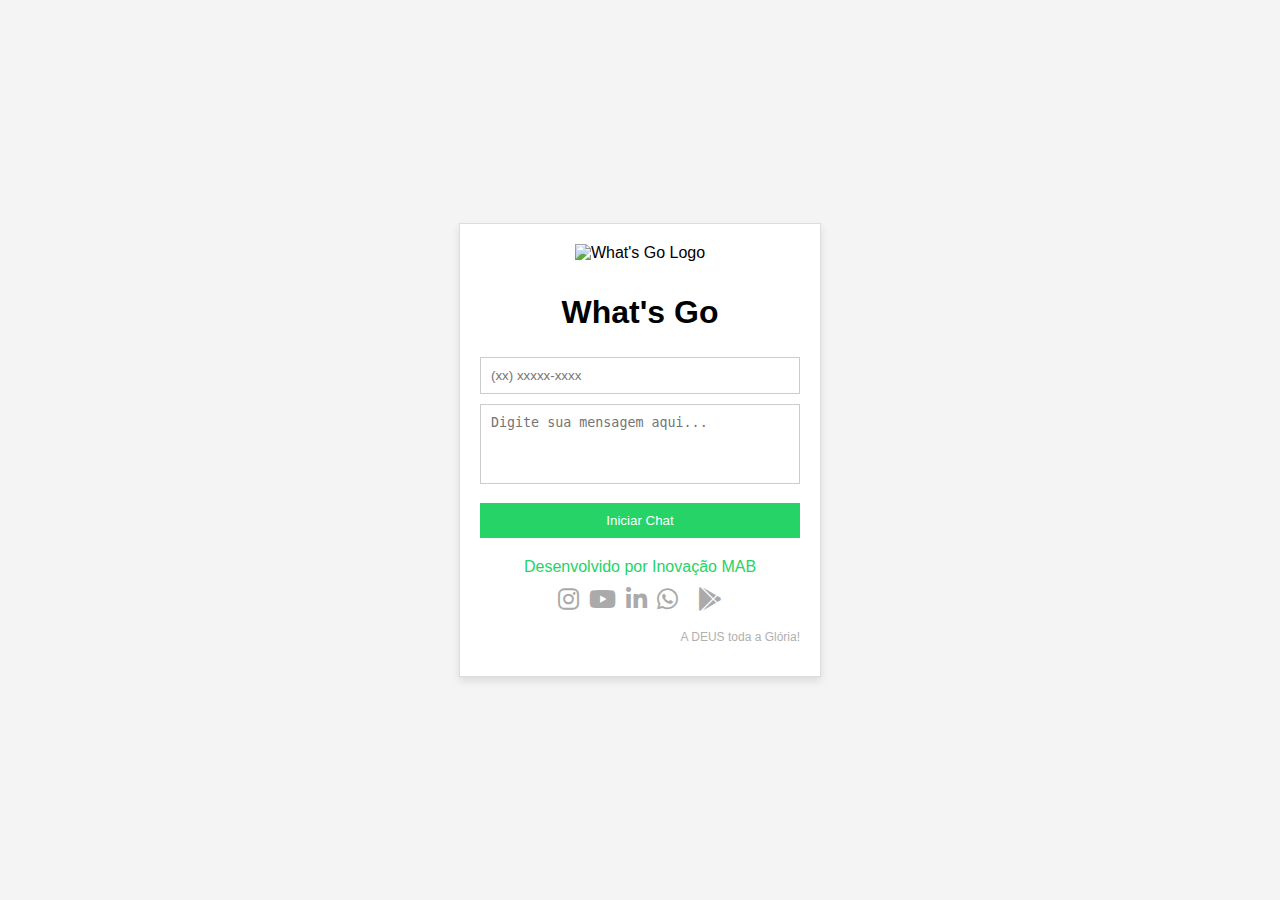
==== index.html @ 2c8cbdc4 "Update index.html" ====
<!DOCTYPE html>
<html lang="en">
<head>
    <meta charset="UTF-8">
    <meta name="viewport" content="width=device-width, initial-scale=1.0">
    <title>What's Go APP</title>
    <meta name="description" content="What's Go APP - Acesse facilmente seu APP de mensagens.">
    <meta name="keywords" content="What's Go, Inovação MAB, WhatsApp, Comunicação, Simples, Funcional">
    <meta name="author" content="Inovação MAB">
    <meta property="og:title" content="What's Go APP"/>
    <meta property="og:description" content="Simplifique o acesso ao seu app de mensagens com What's Go!"/>
    <meta property="og:image" content="https://example.com/thumbnail.jpg"/>
    <meta property="og:url" content="https://www.inovacaomab.com/whatsgoapp">
    <link rel="stylesheet" href="styles.css">
    <link rel="stylesheet" href="https://cdnjs.cloudflare.com/ajax/libs/intl-tel-input/17.0.13/css/intlTelInput.css">
    <link rel="stylesheet" href="https://cdnjs.cloudflare.com/ajax/libs/font-awesome/6.0.0-beta3/css/all.min.css">
    <script src="https://cdnjs.cloudflare.com/ajax/libs/intl-tel-input/17.0.13/js/intlTelInput.min.js"></script>
    <!-- Google tag (gtag.js) -->
    <script async src="https://www.googletagmanager.com/gtag/js?id=G-E444WK7NEM"></script>
    <script>
      window.dataLayer = window.dataLayer || [];
      function gtag(){dataLayer.push(arguments);}
      gtag('js', new Date());
      gtag('config', 'G-E444WK7NEM');
    </script>
    <!-- Google AdSense -->
    <script async src="https://pagead2.googlesyndication.com/pagead/js/adsbygoogle.js?client=ca-pub-6742040663921517"
     crossorigin="anonymous"></script>
    <link rel="icon" type="image/x-icon" href="iconezinho.ico">
</head>
<body>
    <div class="container">
        <img src="iconeprincipal.jpg" alt="What's Go Logo" id="logo">
        <h1 id="appName">What's Go</h1>
        <input type="tel" id="phoneNumber" placeholder="(xx) xxxxx-xxxx">
        <textarea id="messageText" placeholder="Digite sua mensagem aqui..."></textarea>
        <button onclick="openWhatsApp()">Iniciar Chat</button>
        <!-- AdSense Ad Slot -->
        <ins class="adsbygoogle"
            style="display:block"
            data-ad-client="ca-pub-6742040663921517"
            data-ad-slot="5041908367"
            data-ad-format="auto"
            data-full-width-responsive="true"></ins>
        <script>
            (adsbygoogle = window.adsbygoogle || []).push({});
        </script>
        <footer>
            <p id="developed">Desenvolvido por Inovação MAB <br>
                <div class="social-links">
                    <a href="https://www.instagram.com/whats_go_app" target="_blank" onclick="trackSocialClick('Instagram')" title="Siga nossa bio!"><i class="fab fa-instagram"></i></a>
                    <a href="https://www.youtube.com/@whatsgoapp" target="_blank" onclick="trackSocialClick('YouTube')" title="Se inscreva agora mesmo!"><i class="fab fa-youtube"></i></a>
                    <a href="https://www.linkedin.com/company/inovacao-mab/" target="_blank" onclick="trackSocialClick('LinkedIn')" title="Siga nossa page!"><i class="fab fa-linkedin-in"></i></a>
                    <a href="https://whatsapp.com/channel/0029Va5uO93FcowAHRjvWP0k" target="_blank" onclick="trackSocialClick('WhatsApp')" title="Participe do Canal!"><i class="fab fa-whatsapp"></i></a> <br>
                    <a href="https://play.google.com/store/apps/details?id=com.inovacaomab.whatsgo" target="_blank" onclick="trackSocialClick('Instale o APP da Play Store')" title="Instale o APP para ANDROID!"><i class="fab fa-google-play"></i></a>
                </div>
            </p>
            <p id="glory">A DEUS toda a Glória!</p>
        </footer>
    </div>
    <script>
        function trackSocialClick(serviceName) {
            gtag('event', 'click', {
                'event_category': 'Social Media',
                'event_label': serviceName
            });
        }

        document.addEventListener('DOMContentLoaded', function () {
            var phoneNumberInput = document.querySelector('#phoneNumber');
            var iti = window.intlTelInput(phoneNumberInput, {
                initialCountry: 'br',
                preferredCountries: ['br', 'us'],
                separateDialCode: true,
                utilsScript: "https://cdnjs.cloudflare.com/ajax/libs/intl-tel-input/17.0.13/js/utils.js"
            });

            window.openWhatsApp = function() {
                var message = encodeURIComponent(document.querySelector('#messageText').value);
                var phoneNumber = phoneNumberInput.value.replace(/\D/g,'');
                var countryData = iti.getSelectedCountryData();
                var dialCode = countryData.dialCode;
                phoneNumber = '+' + dialCode + phoneNumber;
                if (phoneNumber) {
                    var url = `https://wa.me/${phoneNumber}`;
                    if (message) {
                        url += `?text=${message}`;
                    }
                    window.open(url, '_blank');
                    gtag('event', 'click', {
                        'event_category': 'WhatsApp Chat',
                        'event_label': 'Initiate Chat',
                        'value': phoneNumber
                    });
                } else {
                    alert('Por favor, insira um número de telefone.');
                }
            }
        });
    </script>
</body>
</html>
---- styles.css ----
body {
    font-family: Arial, sans-serif;
    display: flex;
    justify-content: center;
    align-items: center;
    height: 100vh;
    margin: 0;
    background: #f4f4f4;
}

.container {
    text-align: center;
    border: 1px solid #ddd;
    padding: 20px;
    background: white;
    width: 320px;
    box-shadow: 0 4px 8px rgba(0,0,0,0.1);
    position: relative;
}

footer {
    text-align: center;
    margin-top: 20px;
}

#logo {
    width: 100px;
    margin-bottom: 10px;
}

input[type="tel"], textarea {
    width: 100%;
    padding: 10px;
    margin: 5px 0;
    border: 1px solid #ccc;
    box-sizing: border-box;
}

textarea {
    height: 80px;
    resize: none;
}

button {
    width: 100%;
    padding: 10px;
    background-color: #25D366;
    color: white;
    border: none;
    cursor: pointer;
    margin-top: 10px;
}

#developed {
    color: #25D366; /* Verde padrão */
    margin-bottom: 10px; /* Espaço entre texto e ícones sociais */
}

.social-links {
    display: flex;
    justify-content: center;
    gap: 10px; /* Espaço entre ícones */
    font-size: 16px; /* Ícones menores */
    color: #aaa; /* Cor tipo marca d'água */
    margin-bottom: 10px; /* Espaço antes de "A DEUS toda a Glória!" */
}

#credits a, .social-links a {
    color: inherit;
    text-decoration: none;
    font-size: 24px;
}

#glory {
    text-align: right;
    width: 100%;
    color: #b0b0b0; /* Cinza */
    font-size: 12px; /* Discreto e visível */
}
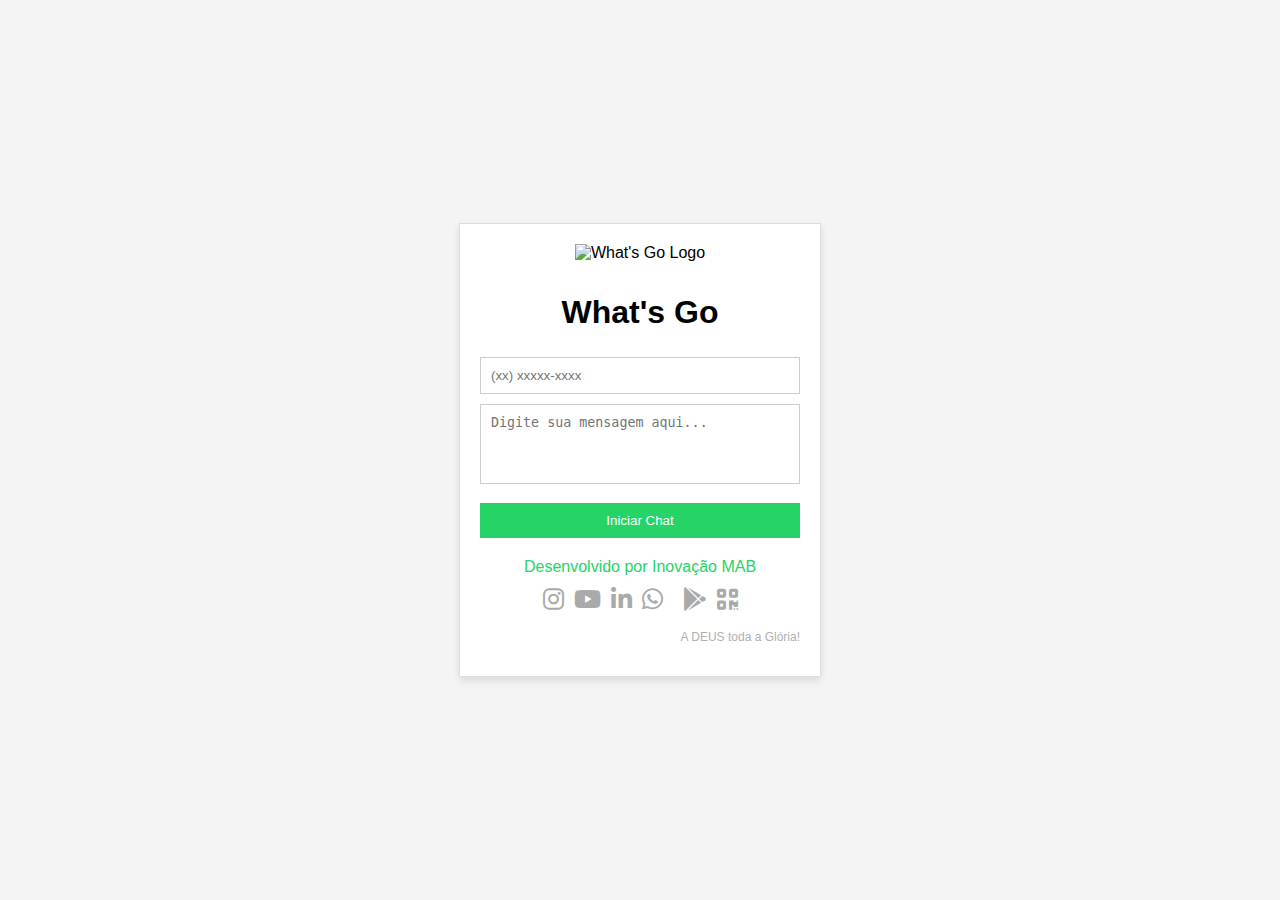
==== commit 1ae3cb2d: "Update index.html" ====
--- a/index.html
+++ b/index.html
@@ -53,6 +53,7 @@
                     <a href="https://www.linkedin.com/company/inovacao-mab/" target="_blank" onclick="trackSocialClick('LinkedIn')" title="Siga nossa page!"><i class="fab fa-linkedin-in"></i></a>
                     <a href="https://whatsapp.com/channel/0029Va5uO93FcowAHRjvWP0k" target="_blank" onclick="trackSocialClick('WhatsApp')" title="Participe do Canal!"><i class="fab fa-whatsapp"></i></a> <br>
                     <a href="https://play.google.com/store/apps/details?id=com.inovacaomab.whatsgo" target="_blank" onclick="trackSocialClick('Instale o APP da Play Store')" title="Instale o APP para ANDROID!"><i class="fab fa-google-play"></i></a>
+                    <a href="https://www.inovacaomab.com/qrgene_free/index_jquery.html" target="_blank" onclick="trackSocialClick('Gere seu QR CODE Gratuitamente')" title="Gere seu QR CODE Gratuitamente!"><i class="fas fa-qrcode"></i></a>
                 </div>
             </p>
             <p id="glory">A DEUS toda a Glória!</p>
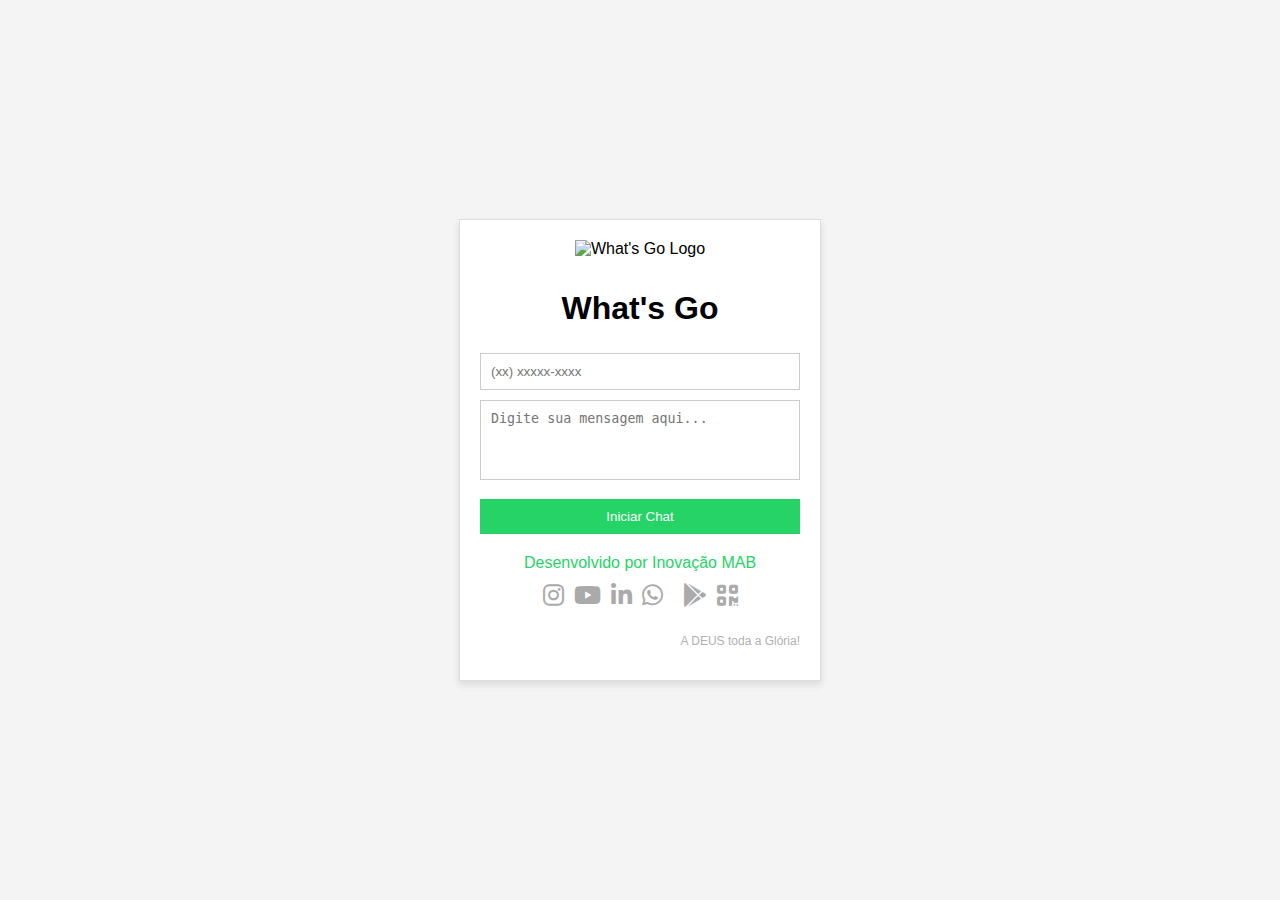
==== commit 8f86610c: "Update index.html" ====
--- a/index.html
+++ b/index.html
@@ -52,6 +52,7 @@
                     <a href="https://www.youtube.com/@whatsgoapp" target="_blank" onclick="trackSocialClick('YouTube')" title="Se inscreva agora mesmo!"><i class="fab fa-youtube"></i></a>
                     <a href="https://www.linkedin.com/company/inovacao-mab/" target="_blank" onclick="trackSocialClick('LinkedIn')" title="Siga nossa page!"><i class="fab fa-linkedin-in"></i></a>
                     <a href="https://whatsapp.com/channel/0029Va5uO93FcowAHRjvWP0k" target="_blank" onclick="trackSocialClick('WhatsApp')" title="Participe do Canal!"><i class="fab fa-whatsapp"></i></a> <br>
+                    <br>
                     <a href="https://play.google.com/store/apps/details?id=com.inovacaomab.whatsgo" target="_blank" onclick="trackSocialClick('Instale o APP da Play Store')" title="Instale o APP para ANDROID!"><i class="fab fa-google-play"></i></a>
                     <a href="https://www.inovacaomab.com/qrgene_free/index_jquery.html" target="_blank" onclick="trackSocialClick('Gere seu QR CODE Gratuitamente')" title="Gere seu QR CODE Gratuitamente!"><i class="fas fa-qrcode"></i></a>
                 </div>
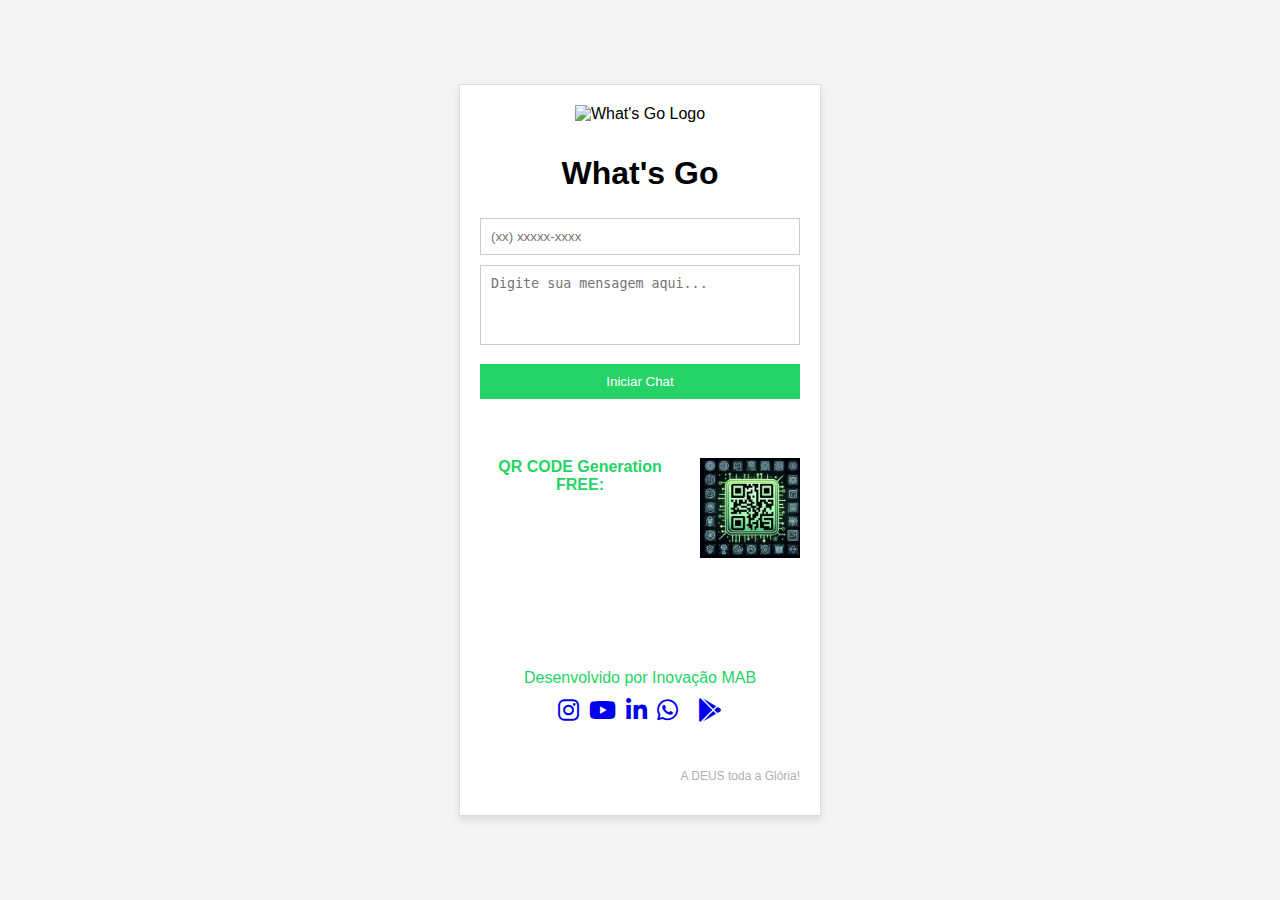
==== commit 913dbf32: "Update index.html" ====
--- a/index.html
+++ b/index.html
@@ -35,17 +35,14 @@
         <input type="tel" id="phoneNumber" placeholder="(xx) xxxxx-xxxx">
         <textarea id="messageText" placeholder="Digite sua mensagem aqui..."></textarea>
         <button onclick="openWhatsApp()">Iniciar Chat</button>
-        <!-- AdSense Ad Slot -->
-        <ins class="adsbygoogle"
-            style="display:block"
-            data-ad-client="ca-pub-6742040663921517"
-            data-ad-slot="5041908367"
-            data-ad-format="auto"
-            data-full-width-responsive="true"></ins>
-        <script>
-            (adsbygoogle = window.adsbygoogle || []).push({});
-        </script>
-        <footer>
+        <br><br><br><br>
+		<div class="bottom-icons">
+				<b id="developed">QR CODE Generation FREE:</b><br><br>
+				<a href="https://www.inovacaomab.com/qrgene_free/index_jquery.html" target="_blank">
+				<img src="qricon.jpg" alt="Gere seu QR CODE Gratuitamente" id="logo" onclick="Gere seu QR CODE Gratuitamente" title="Gere seu QR CODE Gratuitamente!"></a>
+            </div>
+			<br><br><br><br>
+       <footer>
             <p id="developed">Desenvolvido por Inovação MAB <br>
                 <div class="social-links">
                     <a href="https://www.instagram.com/whats_go_app" target="_blank" onclick="trackSocialClick('Instagram')" title="Siga nossa bio!"><i class="fab fa-instagram"></i></a>
@@ -54,7 +51,7 @@
                     <a href="https://whatsapp.com/channel/0029Va5uO93FcowAHRjvWP0k" target="_blank" onclick="trackSocialClick('WhatsApp')" title="Participe do Canal!"><i class="fab fa-whatsapp"></i></a> <br>
                     <br>
                     <a href="https://play.google.com/store/apps/details?id=com.inovacaomab.whatsgo" target="_blank" onclick="trackSocialClick('Instale o APP da Play Store')" title="Instale o APP para ANDROID!"><i class="fab fa-google-play"></i></a>
-                    <a href="https://www.inovacaomab.com/qrgene_free/index_jquery.html" target="_blank" onclick="trackSocialClick('Gere seu QR CODE Gratuitamente')" title="Gere seu QR CODE Gratuitamente!"><i class="fas fa-qrcode"></i></a>
+                    
                 </div>
             </p>
             <p id="glory">A DEUS toda a Glória!</p>
--- a/styles.css
+++ b/styles.css
@@ -60,16 +60,16 @@
     display: flex;
     justify-content: center;
     gap: 10px; /* Espaço entre ícones */
-    font-size: 16px; /* Ícones menores */
+    font-size: 24px; /* Ícones menores */
     color: #aaa; /* Cor tipo marca d'água */
     margin-bottom: 10px; /* Espaço antes de "A DEUS toda a Glória!" */
 }
 
-#credits a, .social-links a {
-    color: inherit;
-    text-decoration: none;
-    font-size: 24px;
-}
+.top-icons, .bottom-icons {
+        display: flex;
+        gap: 10px;
+        margin: 5px 0;
+    }
 
 #glory {
     text-align: right;
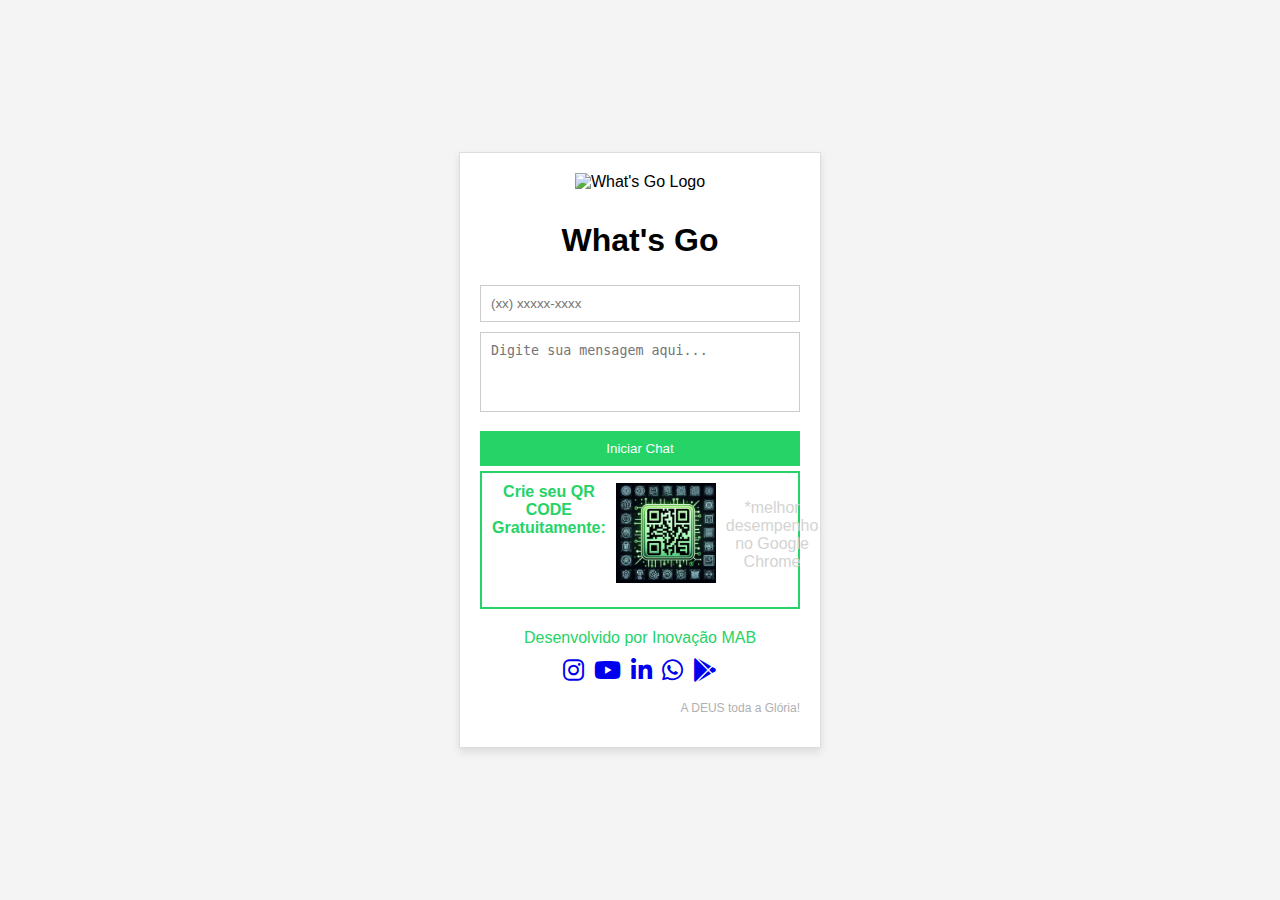
==== commit f3b54d8d: "Update index.html" ====
--- a/index.html
+++ b/index.html
@@ -15,6 +15,7 @@
     <link rel="stylesheet" href="https://cdnjs.cloudflare.com/ajax/libs/intl-tel-input/17.0.13/css/intlTelInput.css">
     <link rel="stylesheet" href="https://cdnjs.cloudflare.com/ajax/libs/font-awesome/6.0.0-beta3/css/all.min.css">
     <script src="https://cdnjs.cloudflare.com/ajax/libs/intl-tel-input/17.0.13/js/intlTelInput.min.js"></script>
+    <link rel="manifest" href="manifest.json">
     <!-- Google tag (gtag.js) -->
     <script async src="https://www.googletagmanager.com/gtag/js?id=G-E444WK7NEM"></script>
     <script>
@@ -24,9 +25,83 @@
       gtag('config', 'G-E444WK7NEM');
     </script>
     <!-- Google AdSense -->
-    <script async src="https://pagead2.googlesyndication.com/pagead/js/adsbygoogle.js?client=ca-pub-6742040663921517"
-     crossorigin="anonymous"></script>
+    <script async src="https://pagead2.googlesyndication.com/pagead/js/adsbygoogle.js?client=ca-pub-6742040663921517" crossorigin="anonymous"></script>
     <link rel="icon" type="image/x-icon" href="iconezinho.ico">
+    <style>
+        body {
+            font-family: Arial, sans-serif;
+            display: flex;
+            justify-content: center;
+            align-items: center;
+            height: 100vh;
+            margin: 0;
+            background: #f4f4f4;
+        }
+        .container {
+            text-align: center;
+            border: 1px solid #ddd;
+            padding: 20px;
+            background: white;
+            width: 320px;
+            box-shadow: 0 4px 8px rgba(0,0,0,0.1);
+            position: relative;
+        }
+        footer {
+            text-align: center;
+            margin-top: 20px;
+        }
+        #logo {
+            width: 100px;
+            margin-bottom: 10px;
+        }
+        input[type="tel"], textarea {
+            width: 100%;
+            padding: 10px;
+            margin: 5px 0;
+            border: 1px solid #ccc;
+            box-sizing: border-box;
+        }
+        textarea {
+            height: 80px;
+            resize: none;
+        }
+        button {
+            width: 100%;
+            padding: 10px;
+            background-color: #25D366;
+            color: white;
+            border: none;
+            cursor: pointer;
+            margin-top: 10px;
+        }
+        #developed {
+            color: #25D366; /* Verde padrão */
+            margin-bottom: 10px; /* Espaço entre texto e ícones sociais */
+        }
+        .bottom-icons {
+            border: 2px solid black; /* Define a largura, estilo e cor da borda */
+            border-color: #25D366; /* Verde padrão */
+            padding: 10px; /* Adiciona um pouco de espaço interno */
+        }
+        .social-links {
+            display: flex;
+            justify-content: center;
+            gap: 10px; /* Espaço entre ícones */
+            font-size: 24px; /* Ícones menores */
+            color: #aaa; /* Cor tipo marca d'água */
+            margin-bottom: 10px; /* Espaço antes de "A DEUS toda a Glória!" */
+        }
+        .social-links a i {
+            color: inherit;
+            text-decoration: none;
+        }
+        #glory {
+            text-align: right;
+            width: 100%;
+            color: #b0b0b0; /* Cinza */
+            font-size: 12px; /* Discreto e visível */
+        }
+    </style>
 </head>
 <body>
     <div class="container">
@@ -35,23 +110,22 @@
         <input type="tel" id="phoneNumber" placeholder="(xx) xxxxx-xxxx">
         <textarea id="messageText" placeholder="Digite sua mensagem aqui..."></textarea>
         <button onclick="openWhatsApp()">Iniciar Chat</button>
-        <br><br><br><br>
-		<div class="bottom-icons">
-				<b id="developed">QR CODE Generation FREE:</b><br><br>
-				<a href="https://www.inovacaomab.com/qrgene_free/index_jquery.html" target="_blank">
-				<img src="qricon.jpg" alt="Gere seu QR CODE Gratuitamente" id="logo" onclick="Gere seu QR CODE Gratuitamente" title="Gere seu QR CODE Gratuitamente!"></a>
-            </div>
-			<br><br><br><br>
-       <footer>
-            <p id="developed">Desenvolvido por Inovação MAB <br>
+        <div class="bottom-icons">
+            <b id="developed">Crie seu QR CODE Gratuitamente:</b>
+            <a href="https://www.inovacaomab.com/qrgene_free/index_jquery.html" target="_blank">
+                <img src="qricon.jpg" alt="Gere seu QR CODE Gratuitamente" id="logo" onclick="Gere seu QR CODE Gratuitamente" title="Gere seu QR CODE Gratuitamente!">
+            </a>
+            <p><span style="color: #d3d3d3;">*melhor desempenho no Google Chrome</span></p>
+        </div>
+        <footer>
+            <p id="developed">
+                Desenvolvido por Inovação MAB 
                 <div class="social-links">
                     <a href="https://www.instagram.com/whats_go_app" target="_blank" onclick="trackSocialClick('Instagram')" title="Siga nossa bio!"><i class="fab fa-instagram"></i></a>
                     <a href="https://www.youtube.com/@whatsgoapp" target="_blank" onclick="trackSocialClick('YouTube')" title="Se inscreva agora mesmo!"><i class="fab fa-youtube"></i></a>
                     <a href="https://www.linkedin.com/company/inovacao-mab/" target="_blank" onclick="trackSocialClick('LinkedIn')" title="Siga nossa page!"><i class="fab fa-linkedin-in"></i></a>
-                    <a href="https://whatsapp.com/channel/0029Va5uO93FcowAHRjvWP0k" target="_blank" onclick="trackSocialClick('WhatsApp')" title="Participe do Canal!"><i class="fab fa-whatsapp"></i></a> <br>
-                    <br>
+                    <a href="https://whatsapp.com/channel/0029Va5uO93FcowAHRjvWP0k" target="_blank" onclick="trackSocialClick('WhatsApp')" title="Participe do Canal!"><i class="fab fa-whatsapp"></i></a> 
                     <a href="https://play.google.com/store/apps/details?id=com.inovacaomab.whatsgo" target="_blank" onclick="trackSocialClick('Instale o APP da Play Store')" title="Instale o APP para ANDROID!"><i class="fab fa-google-play"></i></a>
-                    
                 </div>
             </p>
             <p id="glory">A DEUS toda a Glória!</p>
@@ -64,38 +138,42 @@
                 'event_label': serviceName
             });
         }
-
         document.addEventListener('DOMContentLoaded', function () {
             var phoneNumberInput = document.querySelector('#phoneNumber');
             var iti = window.intlTelInput(phoneNumberInput, {
-                initialCountry: 'br',
+                initialCountry: "br",
                 preferredCountries: ['br', 'us'],
                 separateDialCode: true,
-                utilsScript: "https://cdnjs.cloudflare.com/ajax/libs/intl-tel-input/17.0.13/js/utils.js"
+                utilsScript: "https://cdnjs.cloudflare.com/ajax/libs/intl-tel-input/17.0.8/js/utils.js"
             });
-
             window.openWhatsApp = function() {
                 var message = encodeURIComponent(document.querySelector('#messageText').value);
                 var phoneNumber = phoneNumberInput.value.replace(/\D/g,'');
-                var countryData = iti.getSelectedCountryData();
-                var dialCode = countryData.dialCode;
-                phoneNumber = '+' + dialCode + phoneNumber;
                 if (phoneNumber) {
+                    var countryData = iti.getSelectedCountryData();
+                    var dialCode = countryData.dialCode;
+                    phoneNumber = '+' + dialCode + phoneNumber;
                     var url = `https://wa.me/${phoneNumber}`;
                     if (message) {
                         url += `?text=${message}`;
                     }
                     window.open(url, '_blank');
-                    gtag('event', 'click', {
-                        'event_category': 'WhatsApp Chat',
-                        'event_label': 'Initiate Chat',
-                        'value': phoneNumber
-                    });
                 } else {
                     alert('Por favor, insira um número de telefone.');
                 }
             }
         });
     </script>
+    <script>
+        if ('serviceWorker' in navigator) {
+            window.addEventListener('load', () => {
+                navigator.serviceWorker.register('/service-worker.js').then(registration => {
+                    console.log('Registro do service worker bem-sucedido com escopo de:', registration.scope);
+                }).catch(error => {
+                    console.log('Registro do service worker falhou:', error);
+                });
+            });
+        }
+    </script>
 </body>
-</html>
+																															    </html>
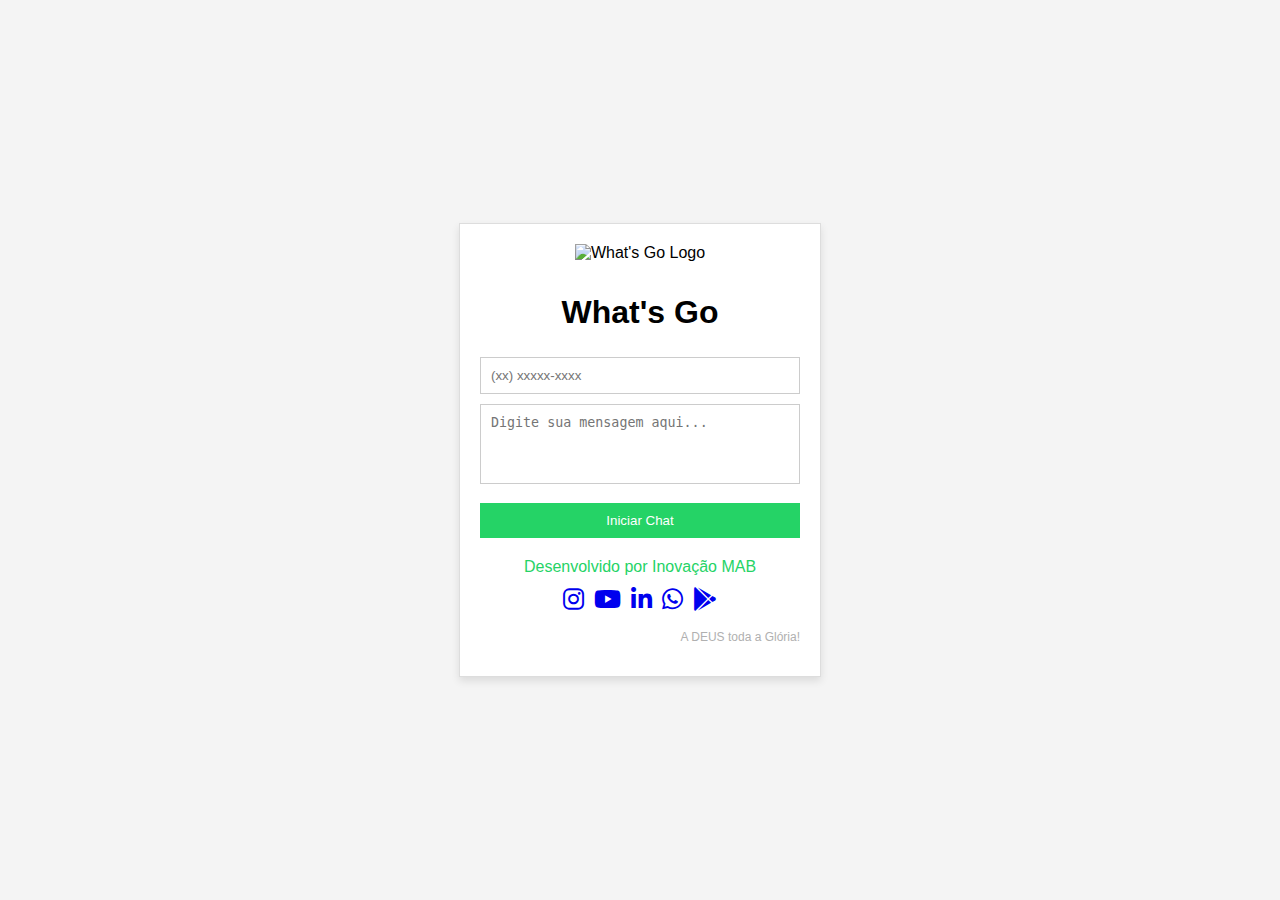
==== commit d05c3683: "Update index.html" ====
--- a/index.html
+++ b/index.html
@@ -1,5 +1,5 @@
 <!DOCTYPE html>
-<html lang="en">
+<html lang="pt-BR">
 <head>
     <meta charset="UTF-8">
     <meta name="viewport" content="width=device-width, initial-scale=1.0">
@@ -14,8 +14,9 @@
     <link rel="stylesheet" href="styles.css">
     <link rel="stylesheet" href="https://cdnjs.cloudflare.com/ajax/libs/intl-tel-input/17.0.13/css/intlTelInput.css">
     <link rel="stylesheet" href="https://cdnjs.cloudflare.com/ajax/libs/font-awesome/6.0.0-beta3/css/all.min.css">
+    <link rel="manifest" href="/manifest.json">
+    <link rel="icon" type="image/x-icon" href="iconezinho.ico">
     <script src="https://cdnjs.cloudflare.com/ajax/libs/intl-tel-input/17.0.13/js/intlTelInput.min.js"></script>
-    <link rel="manifest" href="manifest.json">
     <!-- Google tag (gtag.js) -->
     <script async src="https://www.googletagmanager.com/gtag/js?id=G-E444WK7NEM"></script>
     <script>
@@ -26,14 +27,13 @@
     </script>
     <!-- Google AdSense -->
     <script async src="https://pagead2.googlesyndication.com/pagead/js/adsbygoogle.js?client=ca-pub-6742040663921517" crossorigin="anonymous"></script>
-    <link rel="icon" type="image/x-icon" href="iconezinho.ico">
     <style>
         body {
             font-family: Arial, sans-serif;
             display: flex;
             justify-content: center;
             align-items: center;
-            height: 100vh;
+            min-height: 100vh;
             margin: 0;
             background: #f4f4f4;
         }
@@ -74,22 +74,29 @@
             cursor: pointer;
             margin-top: 10px;
         }
+        #installButton {
+            background-color: #4285F4;
+            font-size: 0.9em;
+            padding: 5px 10px;
+            margin-top: 20px;
+            width: auto;
+            display: none;
+        }
         #developed {
-            color: #25D366; /* Verde padrão */
-            margin-bottom: 10px; /* Espaço entre texto e ícones sociais */
+            color: #25D366;
+            margin-bottom: 10px;
         }
         .bottom-icons {
-            border: 2px solid black; /* Define a largura, estilo e cor da borda */
-            border-color: #25D366; /* Verde padrão */
-            padding: 10px; /* Adiciona um pouco de espaço interno */
+            border: 2px solid #25D366;
+            padding: 10px;
         }
         .social-links {
             display: flex;
             justify-content: center;
-            gap: 10px; /* Espaço entre ícones */
-            font-size: 24px; /* Ícones menores */
-            color: #aaa; /* Cor tipo marca d'água */
-            margin-bottom: 10px; /* Espaço antes de "A DEUS toda a Glória!" */
+            gap: 10px;
+            font-size: 24px;
+            color: #aaa;
+            margin-bottom: 10px;
         }
         .social-links a i {
             color: inherit;
@@ -98,8 +105,8 @@
         #glory {
             text-align: right;
             width: 100%;
-            color: #b0b0b0; /* Cinza */
-            font-size: 12px; /* Discreto e visível */
+            color: #b0b0b0;
+            font-size: 12px;
         }
     </style>
 </head>
@@ -110,13 +117,13 @@
         <input type="tel" id="phoneNumber" placeholder="(xx) xxxxx-xxxx">
         <textarea id="messageText" placeholder="Digite sua mensagem aqui..."></textarea>
         <button onclick="openWhatsApp()">Iniciar Chat</button>
-        <div class="bottom-icons">
+        <!-- <div class="bottom-icons">
             <b id="developed">Crie seu QR CODE Gratuitamente:</b>
             <a href="https://www.inovacaomab.com/qrgene_free/index_jquery.html" target="_blank">
                 <img src="qricon.jpg" alt="Gere seu QR CODE Gratuitamente" id="logo" onclick="Gere seu QR CODE Gratuitamente" title="Gere seu QR CODE Gratuitamente!">
             </a>
             <p><span style="color: #d3d3d3;">*melhor desempenho no Google Chrome</span></p>
-        </div>
+        </div> -->
         <footer>
             <p id="developed">
                 Desenvolvido por Inovação MAB 
@@ -129,6 +136,7 @@
                 </div>
             </p>
             <p id="glory">A DEUS toda a Glória!</p>
+            <button id="installButton">Instalar App</button>
         </footer>
     </div>
     <script>
@@ -138,6 +146,7 @@
                 'event_label': serviceName
             });
         }
+
         document.addEventListener('DOMContentLoaded', function () {
             var phoneNumberInput = document.querySelector('#phoneNumber');
             var iti = window.intlTelInput(phoneNumberInput, {
@@ -146,6 +155,7 @@
                 separateDialCode: true,
                 utilsScript: "https://cdnjs.cloudflare.com/ajax/libs/intl-tel-input/17.0.8/js/utils.js"
             });
+
             window.openWhatsApp = function() {
                 var message = encodeURIComponent(document.querySelector('#messageText').value);
                 var phoneNumber = phoneNumberInput.value.replace(/\D/g,'');
@@ -162,9 +172,49 @@
                     alert('Por favor, insira um número de telefone.');
                 }
             }
+
+            // PWA installation
+            let deferredPrompt;
+            const installButton = document.getElementById('installButton');
+
+            window.addEventListener('load', () => {
+                console.log('Página carregada. Verificando se o app já está instalado...');
+                if (window.matchMedia('(display-mode: standalone)').matches) {
+                    console.log('App já está instalado. Ocultando o botão de instalação.');
+                    installButton.style.display = 'none';
+                } else {
+                    console.log('App não está instalado. O botão de instalação será mostrado se o evento beforeinstallprompt for disparado.');
+                }
+            });
+
+            window.addEventListener('beforeinstallprompt', (e) => {
+                console.log('Evento beforeinstallprompt capturado.');
+                e.preventDefault();
+                deferredPrompt = e;
+                installButton.style.display = 'inline-block';
+                console.log('Botão de instalação exibido.');
+            });
+
+            installButton.addEventListener('click', async () => {
+                console.log('Botão de instalação clicado.');
+                if (deferredPrompt) {
+                    deferredPrompt.prompt();
+                    const { outcome } = await deferredPrompt.userChoice;
+                    console.log(`Resposta do usuário ao prompt de instalação: ${outcome}`);
+                    deferredPrompt = null;
+                } else {
+                    console.log('Nenhum prompt de instalação disponível.');
+                }
+                installButton.style.display = 'none';
+            });
+
+            window.addEventListener('appinstalled', (evt) => {
+                console.log('PWA foi instalado');
+                installButton.style.display = 'none';
+            });
         });
-    </script>
-    <script>
+
+        // Service Worker Registration
         if ('serviceWorker' in navigator) {
             window.addEventListener('load', () => {
                 navigator.serviceWorker.register('/service-worker.js').then(registration => {
@@ -176,4 +226,4 @@
         }
     </script>
 </body>
-																															    </html>
+</html>
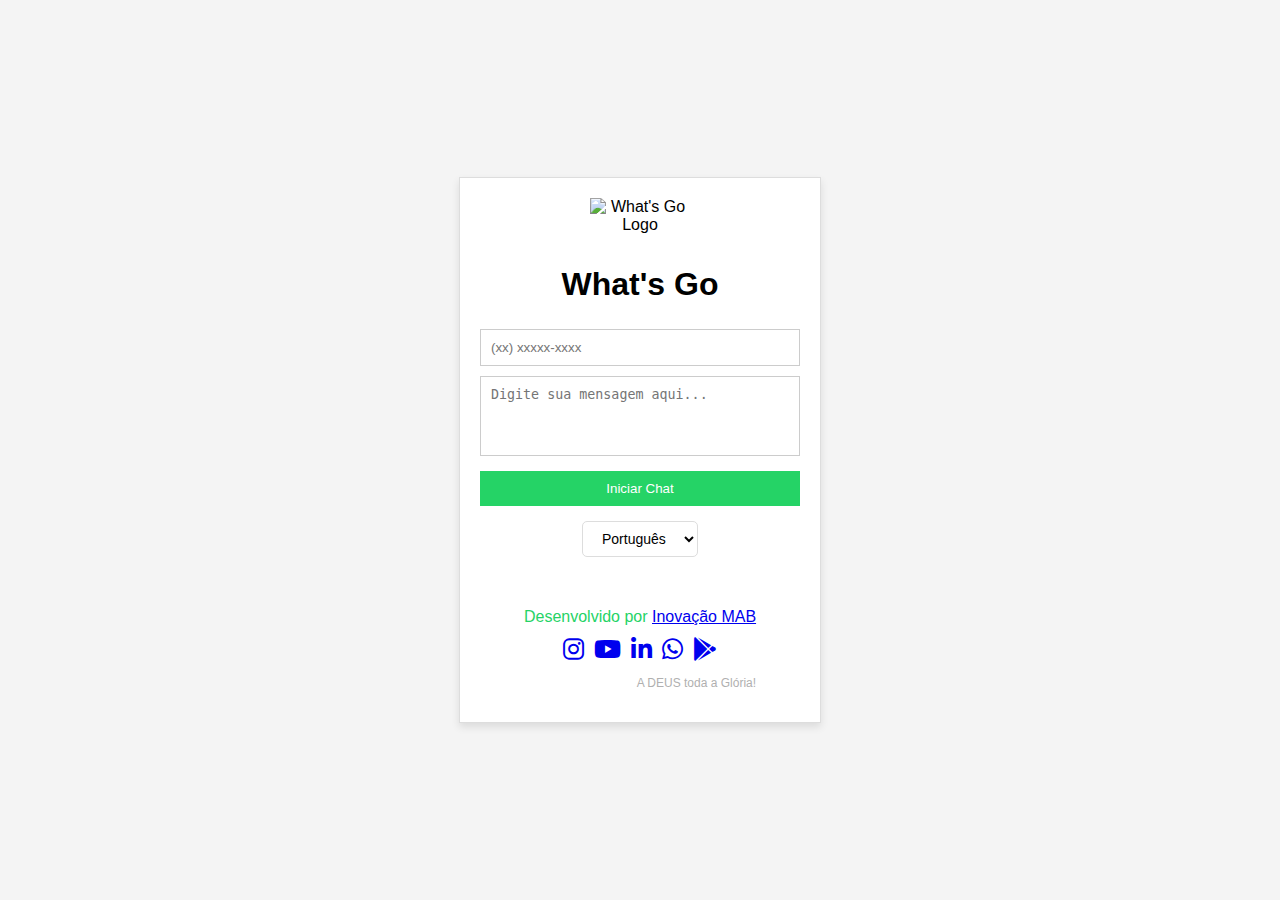
==== commit 51135205: "Update index.html" ====
--- a/index.html
+++ b/index.html
@@ -3,110 +3,54 @@
 <head>
     <meta charset="UTF-8">
     <meta name="viewport" content="width=device-width, initial-scale=1.0">
-    <title>What's Go APP</title>
-    <meta name="description" content="What's Go APP - Acesse facilmente seu APP de mensagens.">
+    <title data-i18n="pageTitle">What's Go APP</title>
+    <meta name="description" data-i18n="metaDescription" content="What's Go APP - Acesse facilmente seu APP de mensagens.">
     <meta name="keywords" content="What's Go, Inovação MAB, WhatsApp, Comunicação, Simples, Funcional">
     <meta name="author" content="Inovação MAB">
-    <meta property="og:title" content="What's Go APP"/>
-    <meta property="og:description" content="Simplifique o acesso ao seu app de mensagens com What's Go!"/>
+    <meta property="og:title" data-i18n="ogTitle" content="What's Go APP"/>
+    <meta property="og:description" data-i18n="ogDescription" content="Simplifique o acesso ao seu app de mensagens com What's Go!"/>
     <meta property="og:image" content="https://example.com/thumbnail.jpg"/>
     <meta property="og:url" content="https://www.inovacaomab.com/whatsgoapp">
+    
+    <!-- CSS -->
     <link rel="stylesheet" href="styles.css">
     <link rel="stylesheet" href="https://cdnjs.cloudflare.com/ajax/libs/intl-tel-input/17.0.13/css/intlTelInput.css">
     <link rel="stylesheet" href="https://cdnjs.cloudflare.com/ajax/libs/font-awesome/6.0.0-beta3/css/all.min.css">
-    <link rel="manifest" href="/manifest.json">
     <link rel="icon" type="image/x-icon" href="iconezinho.ico">
-    <script src="https://cdnjs.cloudflare.com/ajax/libs/intl-tel-input/17.0.13/js/intlTelInput.min.js"></script>
-    <!-- Google tag (gtag.js) -->
-    <script async src="https://www.googletagmanager.com/gtag/js?id=G-E444WK7NEM"></script>
-    <script>
-      window.dataLayer = window.dataLayer || [];
-      function gtag(){dataLayer.push(arguments);}
-      gtag('js', new Date());
-      gtag('config', 'G-E444WK7NEM');
-    </script>
-    <!-- Google AdSense -->
-    <script async src="https://pagead2.googlesyndication.com/pagead/js/adsbygoogle.js?client=ca-pub-6742040663921517" crossorigin="anonymous"></script>
+
     <style>
-        body {
-            font-family: Arial, sans-serif;
+        .language-selector {
+            text-align: center;
+            margin: 15px 0;
+        }
+        #languageSelect {
+            padding: 8px 15px;
+            border-radius: 5px;
+            border: 1px solid #ddd;
+            font-size: 14px;
+            background-color: white;
+            cursor: pointer;
+        }
+        .container {
             display: flex;
-            justify-content: center;
+            flex-direction: column;
             align-items: center;
-            min-height: 100vh;
-            margin: 0;
-            background: #f4f4f4;
-        }
-        .container {
-            text-align: center;
-            border: 1px solid #ddd;
             padding: 20px;
-            background: white;
-            width: 320px;
-            box-shadow: 0 4px 8px rgba(0,0,0,0.1);
-            position: relative;
-        }
-        footer {
-            text-align: center;
-            margin-top: 20px;
-        }
-        #logo {
-            width: 100px;
-            margin-bottom: 10px;
-        }
-        input[type="tel"], textarea {
-            width: 100%;
-            padding: 10px;
-            margin: 5px 0;
-            border: 1px solid #ccc;
-            box-sizing: border-box;
-        }
-        textarea {
-            height: 80px;
-            resize: none;
-        }
-        button {
-            width: 100%;
-            padding: 10px;
-            background-color: #25D366;
-            color: white;
-            border: none;
-            cursor: pointer;
-            margin-top: 10px;
-        }
-        #installButton {
-            background-color: #4285F4;
-            font-size: 0.9em;
-            padding: 5px 10px;
-            margin-top: 20px;
-            width: auto;
-            display: none;
-        }
-        #developed {
-            color: #25D366;
-            margin-bottom: 10px;
-        }
-        .bottom-icons {
-            border: 2px solid #25D366;
-            padding: 10px;
-        }
-        .social-links {
-            display: flex;
-            justify-content: center;
-            gap: 10px;
-            font-size: 24px;
-            color: #aaa;
-            margin-bottom: 10px;
-        }
-        .social-links a i {
-            color: inherit;
-            text-decoration: none;
-        }
-        #glory {
+            max-width: 600px;
+            margin: 0 auto;
+        }
+        /* Adicionando estilos RTL para idiomas árabe e hebraico */
+        [dir="rtl"] {
             text-align: right;
-            width: 100%;
-            color: #b0b0b0;
-            font-size: 12px;
+        }
+        /* Estilos responsivos */
+        @media (max-width: 480px) {
+            .container {
+                padding: 10px;
+            }
+            #phoneNumber, #messageText {
+                width: 90%;
+            }
         }
     </style>
 </head>
@@ -114,116 +58,343 @@
     <div class="container">
         <img src="iconeprincipal.jpg" alt="What's Go Logo" id="logo">
         <h1 id="appName">What's Go</h1>
-        <input type="tel" id="phoneNumber" placeholder="(xx) xxxxx-xxxx">
-        <textarea id="messageText" placeholder="Digite sua mensagem aqui..."></textarea>
-        <button onclick="openWhatsApp()">Iniciar Chat</button>
-        <!-- <div class="bottom-icons">
-            <b id="developed">Crie seu QR CODE Gratuitamente:</b>
-            <a href="https://www.inovacaomab.com/qrgene_free/index_jquery.html" target="_blank">
-                <img src="qricon.jpg" alt="Gere seu QR CODE Gratuitamente" id="logo" onclick="Gere seu QR CODE Gratuitamente" title="Gere seu QR CODE Gratuitamente!">
-            </a>
-            <p><span style="color: #d3d3d3;">*melhor desempenho no Google Chrome</span></p>
-        </div> -->
+        <input type="tel" id="phoneNumber" data-i18n-placeholder="phonePlaceholder">
+        <textarea id="messageText" data-i18n-placeholder="messagePlaceholder"></textarea>
+        <button onclick="openWhatsApp()" data-i18n="startChat">Iniciar Chat</button>
+
+        <!-- Language selector -->
+        <div class="language-selector">
+            <select id="languageSelect" onchange="changeLanguage(this.value)">
+                <option value="pt-BR">Português</option>
+                <option value="en">English</option>
+                <option value="es">Español</option>
+                <option value="fr">Français</option>
+                <option value="de">Deutsch</option>
+                <option value="it">Italiano</option>
+                <option value="zh">中文</option>
+                <option value="ja">日本語</option>
+                <option value="ru">Русский</option>
+                <option value="ar">العربية</option>
+                <option value="he">עברית</option>
+            </select>
+        </div>
+
         <footer>
             <p id="developed">
-                Desenvolvido por Inovação MAB 
-                <div class="social-links">
-                    <a href="https://www.instagram.com/whats_go_app" target="_blank" onclick="trackSocialClick('Instagram')" title="Siga nossa bio!"><i class="fab fa-instagram"></i></a>
-                    <a href="https://www.youtube.com/@whatsgoapp" target="_blank" onclick="trackSocialClick('YouTube')" title="Se inscreva agora mesmo!"><i class="fab fa-youtube"></i></a>
-                    <a href="https://www.linkedin.com/company/inovacao-mab/" target="_blank" onclick="trackSocialClick('LinkedIn')" title="Siga nossa page!"><i class="fab fa-linkedin-in"></i></a>
-                    <a href="https://whatsapp.com/channel/0029Va5uO93FcowAHRjvWP0k" target="_blank" onclick="trackSocialClick('WhatsApp')" title="Participe do Canal!"><i class="fab fa-whatsapp"></i></a> 
-                    <a href="https://play.google.com/store/apps/details?id=com.inovacaomab.whatsgo" target="_blank" onclick="trackSocialClick('Instale o APP da Play Store')" title="Instale o APP para ANDROID!"><i class="fab fa-google-play"></i></a>
-                </div>
+                <span data-i18n="developedBy">Desenvolvido por</span> 
+                <a href="https://www.inovacaomab.com">Inovação MAB</a>
             </p>
-            <p id="glory">A DEUS toda a Glória!</p>
-            <button id="installButton">Instalar App</button>
+            <div class="social-links">
+                <a href="https://www.instagram.com/whats_go_app" target="_blank" onclick="trackSocialClick('Instagram')" data-i18n-title="followInstagram"><i class="fab fa-instagram"></i></a>
+                <a href="https://www.youtube.com/@whatsgoapp" target="_blank" onclick="trackSocialClick('YouTube')" data-i18n-title="subscribeYoutube"><i class="fab fa-youtube"></i></a>
+                <a href="https://www.linkedin.com/company/inovacao-mab/" target="_blank" onclick="trackSocialClick('LinkedIn')" data-i18n-title="followLinkedIn"><i class="fab fa-linkedin-in"></i></a>
+                <a href="https://whatsapp.com/channel/0029Va5uO93FcowAHRjvWP0k" target="_blank" onclick="trackSocialClick('WhatsApp')" data-i18n-title="joinChannel"><i class="fab fa-whatsapp"></i></a>
+                <a href="https://play.google.com/store/apps/details?id=com.inovacaomab.whatsgo" target="_blank" onclick="trackSocialClick('Instale o APP da Play Store')" data-i18n-title="installAndroid"><i class="fab fa-google-play"></i></a>
+            </div>
+            <p id="glory" data-i18n="gloryMessage">A DEUS toda a Glória!</p>
         </footer>
     </div>
+
     <script>
-        function trackSocialClick(serviceName) {
-            gtag('event', 'click', {
-                'event_category': 'Social Media',
-                'event_label': serviceName
+        const translations = {
+            'pt-BR': {
+                pageTitle: "What's Go APP",
+                metaDescription: "What's Go APP - Acesse facilmente seu APP de mensagens.",
+                ogTitle: "What's Go APP",
+                ogDescription: "Simplifique o acesso ao seu app de mensagens com What's Go!",
+                phonePlaceholder: "(xx) xxxxx-xxxx",
+                messagePlaceholder: "Digite sua mensagem aqui...",
+                startChat: "Iniciar Chat",
+                developedBy: "Desenvolvido por",
+                followInstagram: "Siga nossa bio!",
+                subscribeYoutube: "Se inscreva agora mesmo!",
+                followLinkedIn: "Siga nossa page!",
+                joinChannel: "Participe do Canal!",
+                installAndroid: "Instale o APP para ANDROID!",
+                gloryMessage: "A DEUS toda a Glória!",
+                phoneError: "Por favor, insira um número de telefone."
+            },
+            'en': {
+                pageTitle: "What's Go APP",
+                metaDescription: "What's Go APP - Easily access your messaging APP.",
+                ogTitle: "What's Go APP",
+                ogDescription: "Simplify access to your messaging app with What's Go!",
+                phonePlaceholder: "Phone number",
+                messagePlaceholder: "Type your message here...",
+                startChat: "Start Chat",
+                developedBy: "Developed by",
+                followInstagram: "Follow our bio!",
+                subscribeYoutube: "Subscribe now!",
+                followLinkedIn: "Follow our page!",
+                joinChannel: "Join the Channel!",
+                installAndroid: "Install APP for ANDROID!",
+                gloryMessage: "All Glory to GOD!",
+                phoneError: "Please enter a phone number."
+            },
+            'es': {
+                pageTitle: "What's Go APP",
+                metaDescription: "What's Go APP - Accede fácilmente a tu APP de mensajes.",
+                ogTitle: "What's Go APP",
+                ogDescription: "¡Simplifica el acceso a tu app de mensajes con What's Go!",
+                phonePlaceholder: "Número de teléfono",
+                messagePlaceholder: "Escribe tu mensaje aquí...",
+                startChat: "Iniciar Chat",
+                developedBy: "Desarrollado por",
+                followInstagram: "¡Sigue nuestra bio!",
+                subscribeYoutube: "¡Suscríbete ahora!",
+                followLinkedIn: "¡Sigue nuestra página!",
+                joinChannel: "¡Únete al Canal!",
+                installAndroid: "¡Instala la APP para ANDROID!",
+                gloryMessage: "¡A DIOS toda la Gloria!",
+                phoneError: "Por favor, introduce un número de teléfono."
+            },
+            'fr': {
+                pageTitle: "What's Go APP",
+                metaDescription: "What's Go APP - Accédez facilement à votre APP de messagerie.",
+                ogTitle: "What's Go APP",
+                ogDescription: "Simplifiez l'accès à votre app de messagerie avec What's Go !",
+                phonePlaceholder: "Numéro de téléphone",
+                messagePlaceholder: "Tapez votre message ici...",
+                startChat: "Démarrer le Chat",
+                developedBy: "Développé par",
+                followInstagram: "Suivez notre bio !",
+                subscribeYoutube: "Abonnez-vous maintenant !",
+                followLinkedIn: "Suivez notre page !",
+                joinChannel: "Rejoignez le Canal !",
+                installAndroid: "Installez l'APP pour ANDROID !",
+                gloryMessage: "À DIEU toute la Gloire !",
+                phoneError: "Veuillez entrer un numéro de téléphone."
+            },
+            'de': {
+                pageTitle: "What's Go APP",
+                metaDescription: "What's Go APP - Greifen Sie einfach auf Ihre Messaging-APP zu.",
+                ogTitle: "What's Go APP",
+                ogDescription: "Vereinfachen Sie den Zugriff auf Ihre Messaging-App mit What's Go!",
+                phonePlaceholder: "Telefonnummer",
+                messagePlaceholder: "Geben Sie Ihre Nachricht hier ein...",
+                startChat: "Chat starten",
+                developedBy: "Entwickelt von",
+                followInstagram: "Folgen Sie unserer Bio!",
+                subscribeYoutube: "Jetzt abonnieren!",
+                followLinkedIn: "Folgen Sie unserer Seite!",
+                joinChannel: "Kanal beitreten!",
+                installAndroid: "APP für ANDROID installieren!",
+                gloryMessage: "GOTT sei alle Ehre!",
+                phoneError: "Bitte geben Sie eine Telefonnummer ein."
+            },
+            'it': {
+                pageTitle: "What's Go APP",
+                metaDescription: "What's Go APP - Accedi facilmente alla tua APP di messaggistica.",
+                ogTitle: "What's Go APP",
+                ogDescription: "Semplifica l'accesso alla tua app di messaggistica con What's Go!",
+                phonePlaceholder: "Numero di telefono",
+                messagePlaceholder: "Scrivi il tuo messaggio qui...",
+                startChat: "Inizia Chat",
+                developedBy: "Sviluppato da",
+                followInstagram: "Segui la nostra bio!",
+                subscribeYoutube: "Iscriviti ora!",
+                followLinkedIn: "Segui la nostra pagina!",
+                joinChannel: "Unisciti al Canale!",
+                installAndroid: "Installa l'APP per ANDROID!",
+                gloryMessage: "A DIO tutta la Gloria!",
+                phoneError: "Inserisci un numero di telefono."
+            },
+            'zh': {
+                pageTitle: "What's Go APP",
+                metaDescription: "What's Go APP - 轻松访问您的消息APP。",
+                ogTitle: "What's Go APP",
+                ogDescription: "使用What's Go简化您的消息应用程序访问！",
+                phonePlaceholder: "电话号码",
+                messagePlaceholder: "在此输入您的消息...",
+                startChat: "开始聊天",
+                developedBy: "开发者",
+                followInstagram: "关注我们的简介！",
+                subscribeYoutube: "立即订阅！",
+                followLinkedIn: "关注我们的页面！",
+                joinChannel: "加入频道！",
+                installAndroid: "安装安卓版APP！",
+                gloryMessage: "荣耀归于上帝！",
+                phoneError: "请输入电话号码。"
+            },
+            'ja': {
+                pageTitle: "What's Go APP",
+                metaDescription: "What's Go APP - メッセージングAPPに簡単にアクセス。",
+                ogTitle: "What's Go APP",
+                ogDescription: "What's Goでメッセージングアプリへのアクセスを簡単に！",
+                phonePlaceholder: "電話番号",
+                messagePlaceholder: "メッセージを入力してください...",
+                startChat: "チャットを開始",
+                developedBy: "開発者",
+                followInstagram: "プロフィールをフォロー！",
+                subscribeYoutube: "今すぐ登録！",
+                followLinkedIn: "ページをフォロー！",
+                joinChannel: "チャンネルに参加！",
+                installAndroid: "ANDROIDアプリをインストール！",
+                gloryMessage: "神に栄光あれ！",
+                phoneError: "電話番号を入力してください。"
+            },
+            'ru': {
+                pageTitle: "What's Go APP",
+                metaDescription: "What's Go APP - Легкий доступ к вашему мессенджеру.",
+                ogTitle: "What's Go APP",
+                ogDescription: "Упростите доступ к вашему мессенджеру с What's Go!",
+                phonePlaceholder: "Номер телефона",
+                messagePlaceholder: "Введите ваше сообщение здесь...",
+                startChat: "Начать чат",
+                developedBy: "Разработано",
+                followInstagram: "Подпишитесь на нашу био!",
+                subscribeYoutube: "Подпишитесь сейчас!",
+                followLinkedIn: "Подпишитесь на нашу страницу!",
+                joinChannel: "Присоединиться к каналу!",
+                installAndroid: "Установить приложение для ANDROID!",
+                gloryMessage: "Вся слава БОГУ!",
+                phoneError: "Пожалуйста, введите номер телефона."
+            },
+            'ar': {
+    pageTitle: "What's Go تطبيق",
+    metaDescription: "What's Go تطبيق - الوصول بسهولة إلى تطبيق المراسلة الخاص بك",
+    ogTitle: "What's Go تطبيق",
+    ogDescription: "!What's Go بسّط الوصول إلى تطبيق المراسلة الخاص بك مع",
+    phonePlaceholder: "رقم الهاتف",
+    messagePlaceholder: "اكتب رسالتك هنا...",
+    startChat: "بدء المحادثة",
+    developedBy: "تم التطوير بواسطة",
+    followInstagram: "!تابعنا على انستغرام",
+    subscribeYoutube: "!اشترك في قناتنا",
+    followLinkedIn: "!تابعنا على لينكد إن",
+    joinChannel: "!انضم إلى القناة",
+    installAndroid: "!قم بتثبيت التطبيق على أندرويد",
+    gloryMessage: "!المجد لله",
+    phoneError: "يرجى إدخال رقم الهاتف"
+},
+            'he': {
+                pageTitle: "What's Go APP",
+                metaDescription: "What's Go APP - גישה קלה לאפליקציית ההודעות שלך.",
+                ogTitle: "What's Go APP",
+                ogDescription: "!What's Go פשט את הגישה לאפליקציית ההודעות שלך עם",
+                phonePlaceholder: "מספר טלפון",
+                messagePlaceholder: "...הקלד את ההודעה שלך כאן",
+                startChat: "התחל צ'אט",
+                developedBy: "פותח על ידי",
+                followInstagram: "!עקוב אחרי הביו שלנו",
+                subscribeYoutube: "!הירשם עכשיו",
+                followLinkedIn: "!עקוב אחרי הדף שלנו",
+                joinChannel: "!הצטרף לערוץ",
+                installAndroid: "!ANDROID התקן את האפליקציה עבור",
+                gloryMessage: "!כל הכבוד לאלוהים",
+                phoneError: "אנא הכנס מספר טלפון",
+                invalidPhone: "מספר טלפון לא חוקי"
+            }
+        };
+
+        // Funções de utilidade
+        function isRTLLanguage(lang) {
+            return lang === 'he';
+        }
+
+        function formatPhoneNumber(phone, lang) {
+            // Remove todos os caracteres não numéricos
+            const cleanPhone = phone.replace(/\D/g, '');
+            
+            // Formata o número baseado no idioma
+            switch(lang) {
+                case 'pt-BR':
+                    if (cleanPhone.length === 11) {
+                        return `(${cleanPhone.slice(0,2)}) ${cleanPhone.slice(2,7)}-${cleanPhone.slice(7)}`;
+                    }
+                    return cleanPhone;
+                default:
+                    return cleanPhone;
+            }
+        }
+
+        function validatePhoneNumber(phone) {
+            const cleanPhone = phone.replace(/\D/g, '');
+            return cleanPhone.length >= 8 && cleanPhone.length <= 15;
+        }
+
+        // Função principal para atualizar o idioma
+        function updatePageLanguage(lang) {
+            document.documentElement.lang = lang;
+            document.documentElement.dir = isRTLLanguage(lang) ? 'rtl' : 'ltr';
+            
+            const texts = translations[lang];
+            
+            // Atualiza meta tags
+            document.title = texts.pageTitle;
+            document.querySelector('meta[name="description"]').content = texts.metaDescription;
+            document.querySelector('meta[property="og:title"]').content = texts.ogTitle;
+            document.querySelector('meta[property="og:description"]').content = texts.ogDescription;
+            
+            // Atualiza placeholders e textos
+            document.querySelectorAll('[data-i18n-placeholder]').forEach(element => {
+                element.placeholder = texts[element.getAttribute('data-i18n-placeholder')];
             });
-        }
-
-        document.addEventListener('DOMContentLoaded', function () {
-            var phoneNumberInput = document.querySelector('#phoneNumber');
-            var iti = window.intlTelInput(phoneNumberInput, {
-                initialCountry: "br",
-                preferredCountries: ['br', 'us'],
-                separateDialCode: true,
-                utilsScript: "https://cdnjs.cloudflare.com/ajax/libs/intl-tel-input/17.0.8/js/utils.js"
+            document.querySelectorAll('[data-i18n]').forEach(element => {
+                element.textContent = texts[element.getAttribute('data-i18n')];
             });
-
-            window.openWhatsApp = function() {
-                var message = encodeURIComponent(document.querySelector('#messageText').value);
-                var phoneNumber = phoneNumberInput.value.replace(/\D/g,'');
-                if (phoneNumber) {
-                    var countryData = iti.getSelectedCountryData();
-                    var dialCode = countryData.dialCode;
-                    phoneNumber = '+' + dialCode + phoneNumber;
-                    var url = `https://wa.me/${phoneNumber}`;
-                    if (message) {
-                        url += `?text=${message}`;
-                    }
-                    window.open(url, '_blank');
-                } else {
-                    alert('Por favor, insira um número de telefone.');
-                }
-            }
-
-            // PWA installation
-            let deferredPrompt;
-            const installButton = document.getElementById('installButton');
-
-            window.addEventListener('load', () => {
-                console.log('Página carregada. Verificando se o app já está instalado...');
-                if (window.matchMedia('(display-mode: standalone)').matches) {
-                    console.log('App já está instalado. Ocultando o botão de instalação.');
-                    installButton.style.display = 'none';
-                } else {
-                    console.log('App não está instalado. O botão de instalação será mostrado se o evento beforeinstallprompt for disparado.');
-                }
+            document.querySelectorAll('[data-i18n-title]').forEach(element => {
+                element.title = texts[element.getAttribute('data-i18n-title')];
             });
-
-            window.addEventListener('beforeinstallprompt', (e) => {
-                console.log('Evento beforeinstallprompt capturado.');
-                e.preventDefault();
-                deferredPrompt = e;
-                installButton.style.display = 'inline-block';
-                console.log('Botão de instalação exibido.');
-            });
-
-            installButton.addEventListener('click', async () => {
-                console.log('Botão de instalação clicado.');
-                if (deferredPrompt) {
-                    deferredPrompt.prompt();
-                    const { outcome } = await deferredPrompt.userChoice;
-                    console.log(`Resposta do usuário ao prompt de instalação: ${outcome}`);
-                    deferredPrompt = null;
-                } else {
-                    console.log('Nenhum prompt de instalação disponível.');
-                }
-                installButton.style.display = 'none';
-            });
-
-            window.addEventListener('appinstalled', (evt) => {
-                console.log('PWA foi instalado');
-                installButton.style.display = 'none';
+        }
+
+        function changeLanguage(lang) {
+            updatePageLanguage(lang);
+            localStorage.setItem('preferredLanguage', lang);
+            
+            // Reinicializa o input de telefone se necessário
+            const phoneInput = document.getElementById('phoneNumber');
+            if (phoneInput.value) {
+                phoneInput.value = formatPhoneNumber(phoneInput.value, lang);
+            }
+        }
+
+        function openWhatsApp() {
+            const phoneNumber = document.getElementById('phoneNumber').value;
+            const message = document.getElementById('messageText').value;
+            const currentLang = document.documentElement.lang;
+            
+            if (!validatePhoneNumber(phoneNumber)) {
+                alert(translations[currentLang].invalidPhone);
+                return;
+            }
+
+            const cleanPhone = phoneNumber.replace(/\D/g, '');
+            const encodedMessage = encodeURIComponent(message);
+            const whatsappUrl = `https://wa.me/${cleanPhone}?text=${encodedMessage}`;
+            
+            window.open(whatsappUrl, '_blank');
+        }
+
+        function trackSocialClick(network) {
+            // Implementar tracking de analytics aqui se necessário
+            console.log(`Social click: ${network}`);
+        }
+
+        // Inicialização
+        document.addEventListener('DOMContentLoaded', function() {
+            // Detecta e configura o idioma inicial
+            const savedLanguage = localStorage.getItem('preferredLanguage') || 
+                                navigator.language ||
+                                navigator.userLanguage ||
+                                'pt-BR';
+                                
+            const languageSelect = document.querySelector('#languageSelect');
+            if (translations[savedLanguage]) {
+                languageSelect.value = savedLanguage;
+            } else {
+                languageSelect.value = 'pt-BR';
+            }
+            
+            updatePageLanguage(languageSelect.value);
+
+            // Configura máscara de telefone
+            const phoneInput = document.getElementById('phoneNumber');
+            phoneInput.addEventListener('input', function(e) {
+                const currentLang = document.documentElement.lang;
+                e.target.value = formatPhoneNumber(e.target.value, currentLang);
             });
         });
-
-        // Service Worker Registration
-        if ('serviceWorker' in navigator) {
-            window.addEventListener('load', () => {
-                navigator.serviceWorker.register('/service-worker.js').then(registration => {
-                    console.log('Registro do service worker bem-sucedido com escopo de:', registration.scope);
-                }).catch(error => {
-                    console.log('Registro do service worker falhou:', error);
-                });
-            });
-        }
     </script>
 </body>
 </html>
